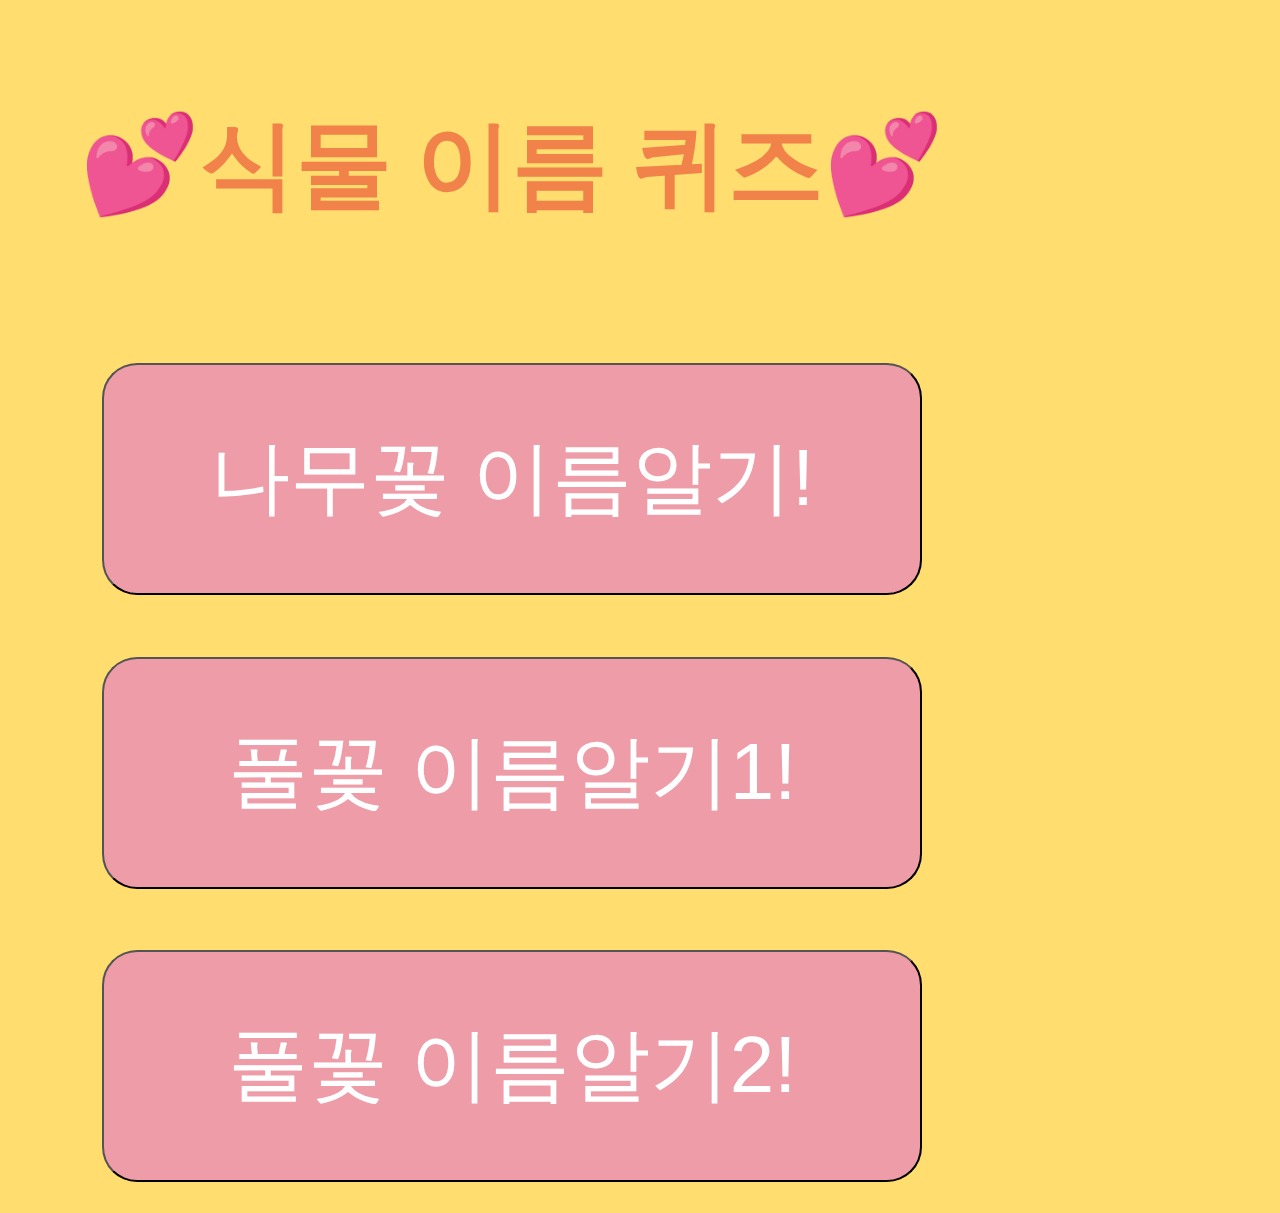
==== index.html @ 17dc465f "Add files via upload" ====
<!DOCTYPE html>
<html>
<head>
	<title></title>
	<link rel="stylesheet" type="text/css" href="main.css">
</head>
<body>

	<div class="container">
		<section>
			<h1>💕식물 이름 퀴즈💕</h1>
		</section>
		<section class="center">
			<button onclick="location.href='quiz1.html'">나무꽃 이름알기!</button>
			<button onclick="location.href='quiz2.html'">풀꽃 이름알기1!</button>
			<button onclick="location.href='quiz3.html'">풀꽃 이름알기2!</button>
		</section>
	</div>
</body>
</html>
---- main.css ----
*{
	max-width: 1024px;
	padding: 0;
	margin: 0;
}
.container{
	position: absolute;
	z-index: -1;
	width: 100%;
	height: 100%;

}
body{
	background: #ffdd6e;
}
h1{
	white-space: nowrap;
	word-break: nowrap;
	position: relative;
	margin-top: 5%;
	color: #f1834a;
	font-size: 6rem;
	text-align: center;
	padding: 50px;

}
.center{

	overflow: scroll;
	position: relative;
	margin: 5% 0;
	height: auto;
	display: flex;
	flex-direction: column;
	justify-content: space-between;
	align-items: center;
}

button{
	margin:3%;
	width: 80%;
	color: #ffffff;
	padding: 60px 50px;
	font-size: 5rem;
	border-radius: 35px;
	background: #ee9ca7;  
}
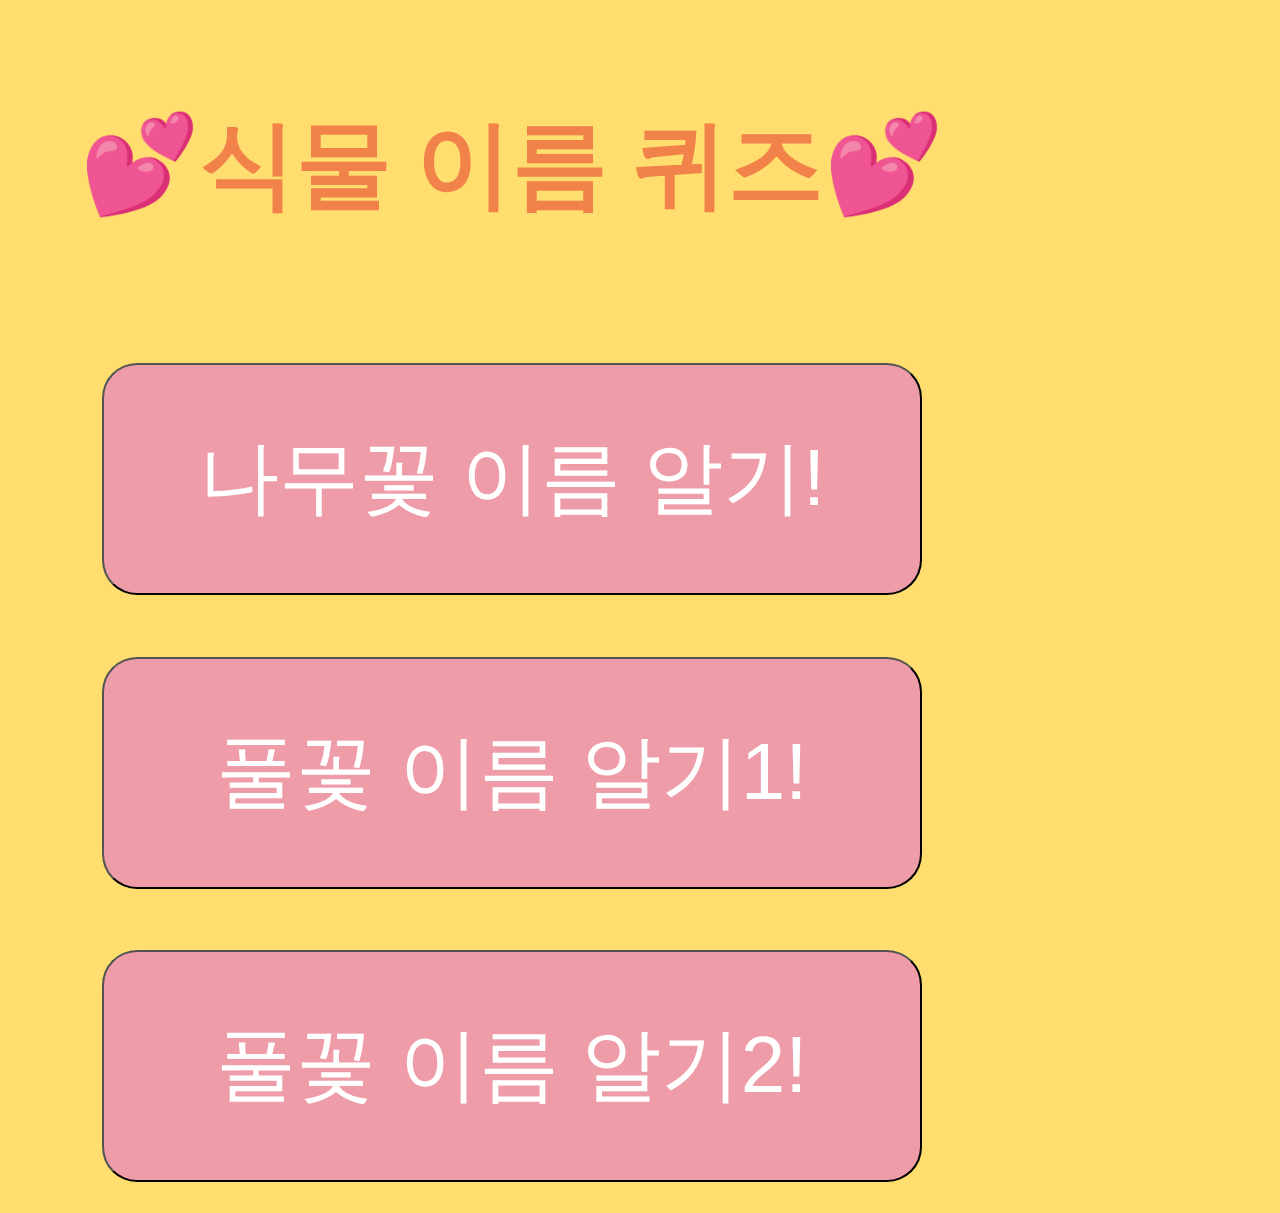
==== commit 89ee3275: "Update index.html" ====
--- a/index.html
+++ b/index.html
@@ -11,10 +11,10 @@
 			<h1>💕식물 이름 퀴즈💕</h1>
 		</section>
 		<section class="center">
-			<button onclick="location.href='quiz1.html'">나무꽃 이름알기!</button>
-			<button onclick="location.href='quiz2.html'">풀꽃 이름알기1!</button>
-			<button onclick="location.href='quiz3.html'">풀꽃 이름알기2!</button>
+			<button onclick="location.href='quiz1.html'">나무꽃 이름 알기!</button>
+			<button onclick="location.href='quiz2.html'">풀꽃 이름 알기1!</button>
+			<button onclick="location.href='quiz3.html'">풀꽃 이름 알기2!</button>
 		</section>
 	</div>
 </body>
-</html>+</html>
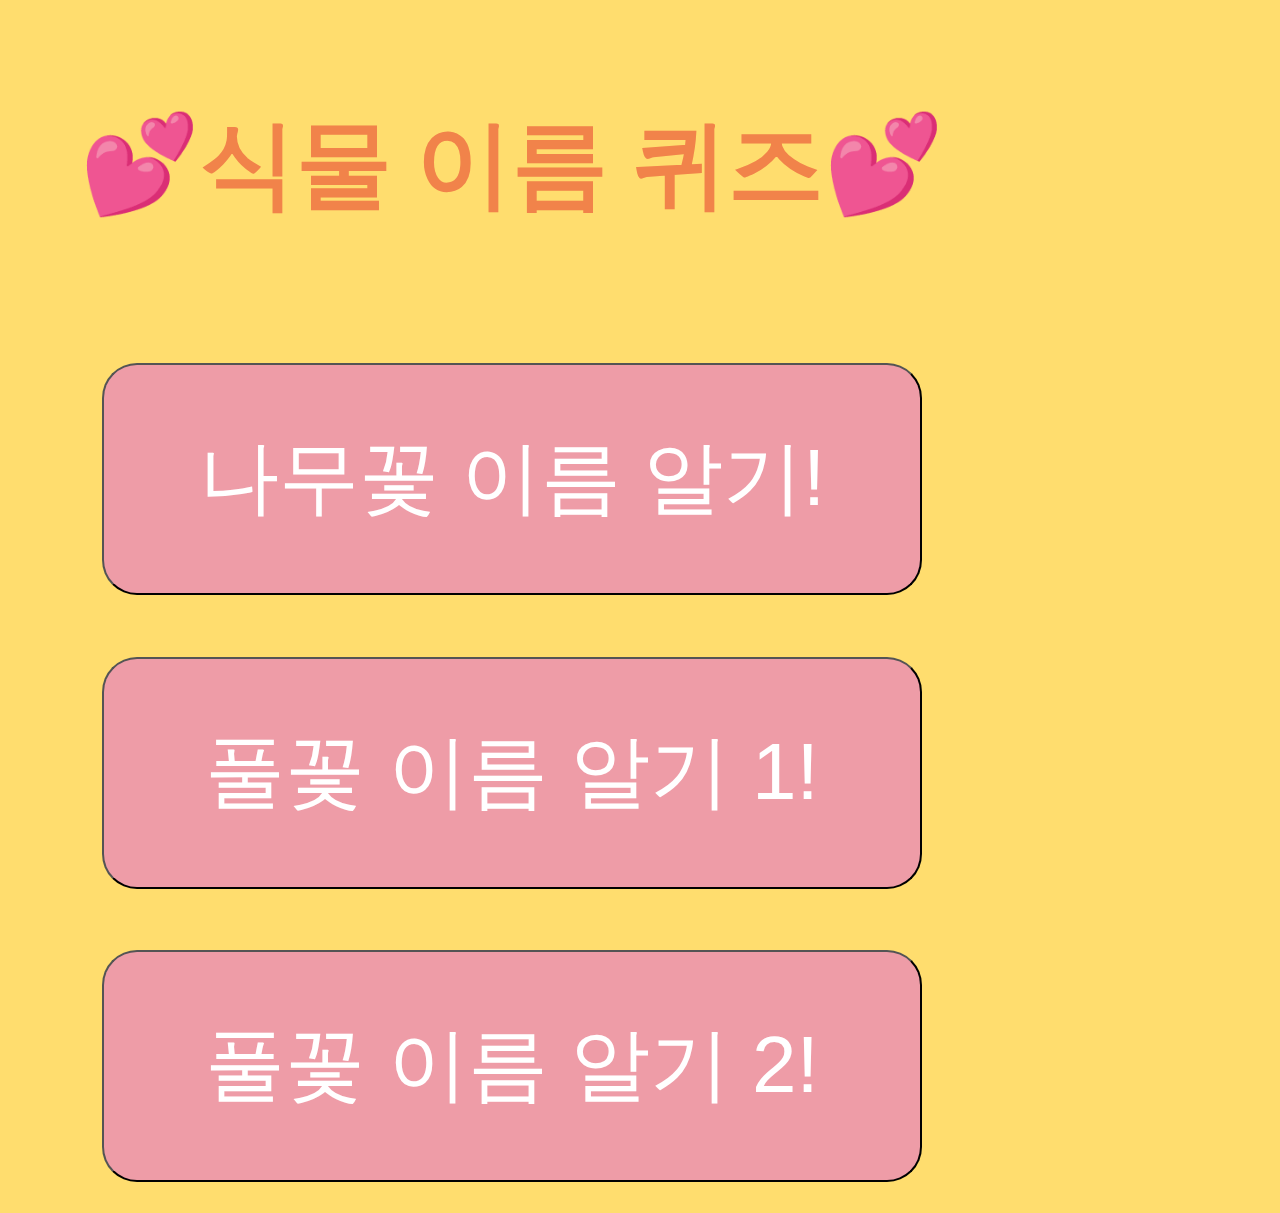
==== commit 2d6bd828: "Update index.html" ====
--- a/index.html
+++ b/index.html
@@ -12,8 +12,8 @@
 		</section>
 		<section class="center">
 			<button onclick="location.href='quiz1.html'">나무꽃 이름 알기!</button>
-			<button onclick="location.href='quiz2.html'">풀꽃 이름 알기1!</button>
-			<button onclick="location.href='quiz3.html'">풀꽃 이름 알기2!</button>
+			<button onclick="location.href='quiz2.html'">풀꽃 이름 알기 1!</button>
+			<button onclick="location.href='quiz3.html'">풀꽃 이름 알기 2!</button>
 		</section>
 	</div>
 </body>
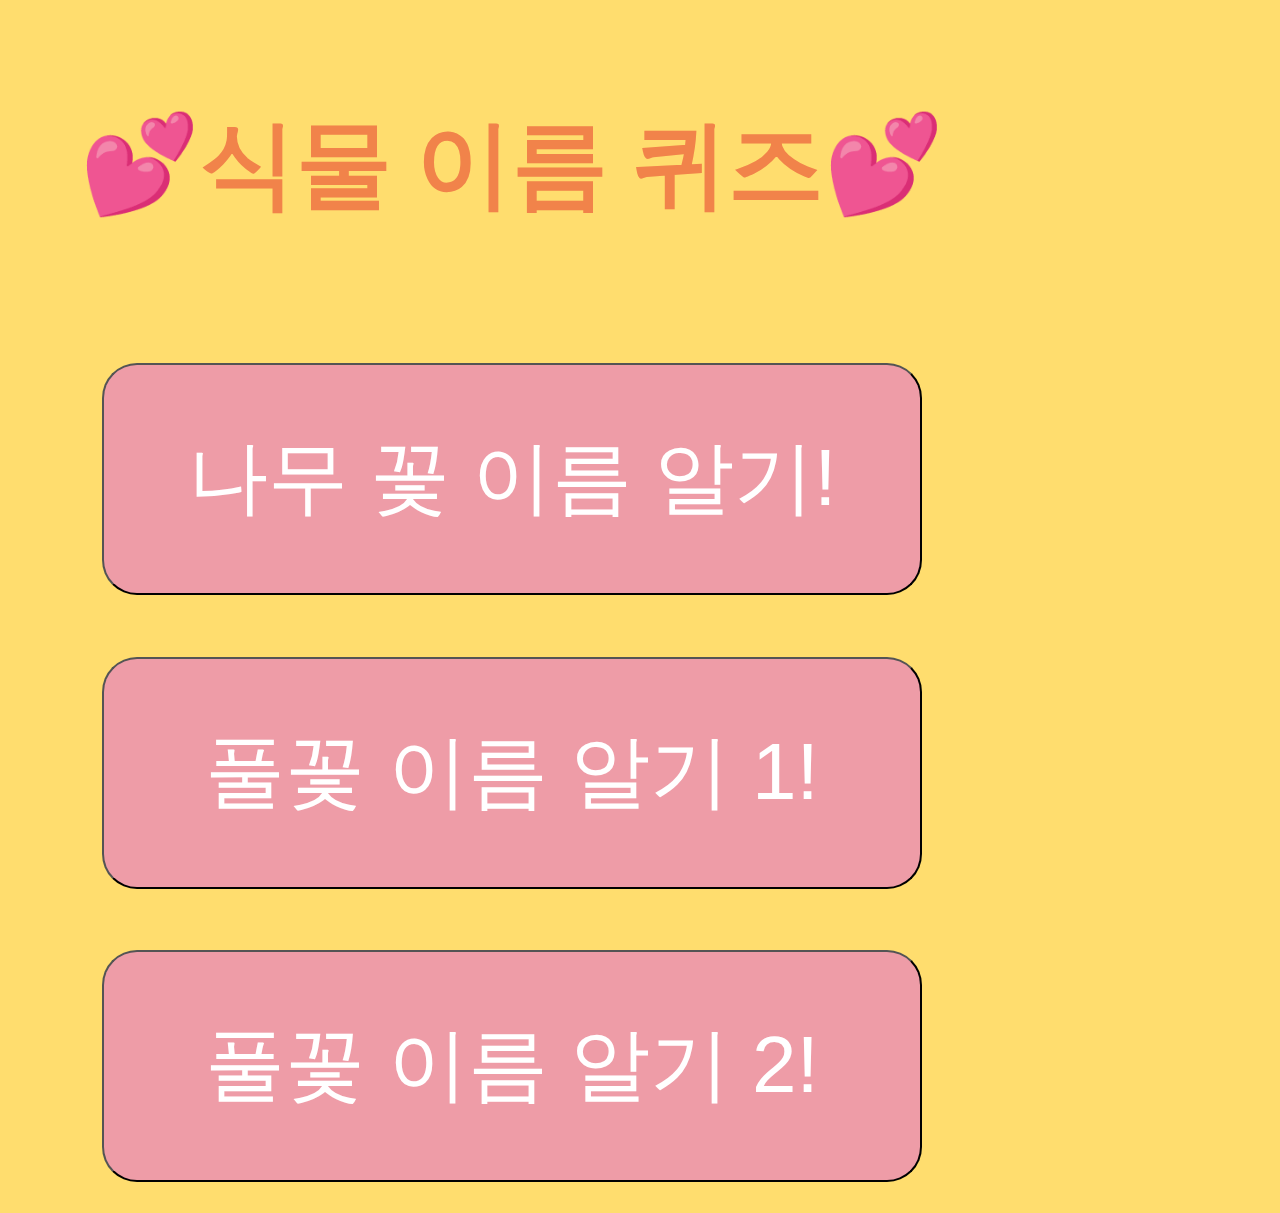
==== commit 40c4f200: "Update index.html" ====
--- a/index.html
+++ b/index.html
@@ -11,7 +11,7 @@
 			<h1>💕식물 이름 퀴즈💕</h1>
 		</section>
 		<section class="center">
-			<button onclick="location.href='quiz1.html'">나무꽃 이름 알기!</button>
+			<button onclick="location.href='quiz1.html'">나무 꽃 이름 알기!</button>
 			<button onclick="location.href='quiz2.html'">풀꽃 이름 알기 1!</button>
 			<button onclick="location.href='quiz3.html'">풀꽃 이름 알기 2!</button>
 		</section>
